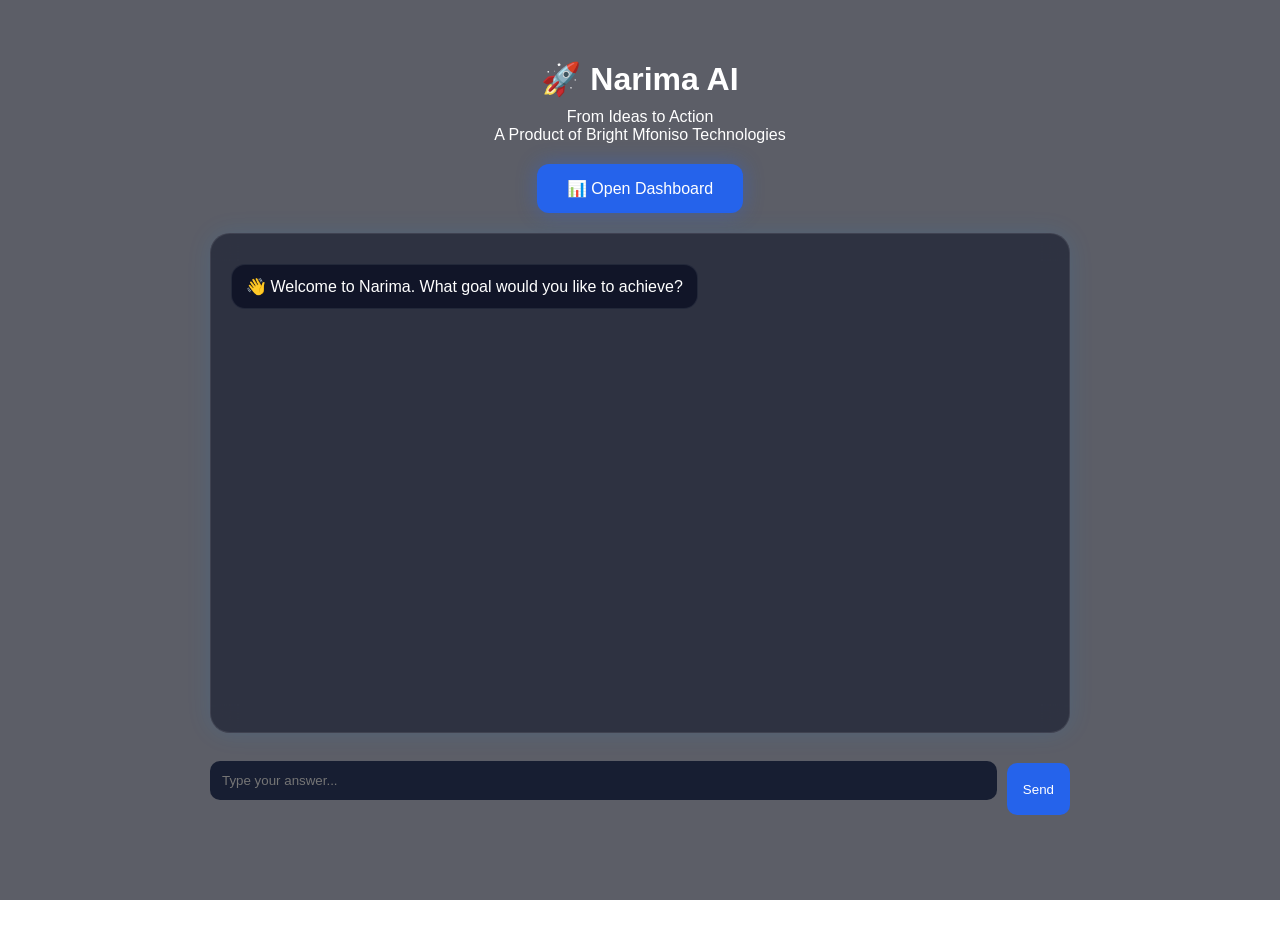
==== chat.html @ 31590241 "Add files via upload" ====
<!DOCTYPE html>
<html lang="en">
<head>
<meta charset="UTF-8">
<meta name="viewport" content="width=device-width, initial-scale=1.0">
<title>Narima AI</title>

<link rel="icon" href="favicon.png">

<link rel="stylesheet" href="style.css">
</head>

<body>

<div class="chat-container">

    <div class="chat-header">

        <h1>🚀 Narima AI</h1>

        <p class="tagline">
            From Ideas to Action
        </p>

        <p class="company">
            A Product of Bright Mfoniso Technologies
        </p>

    </div>

    <div class="dashboard-links">

        <a href="dashboard.html" class="hero-btn">
            📊 Open Dashboard
        </a>

    </div>

    <div id="chat-box">

        <div class="ai-message">

            👋 Welcome to Narima.

            What goal would you like to achieve?

        </div>

    </div>

    <div class="input-area">

        <input
        type="text"
        id="user-input"
        placeholder="Type your answer...">

        <button onclick="sendMessage()">
            Send
        </button>

    </div>

</div>

<script>

let step = 0;
let goalData = {};

function sendMessage(){

const input =
document.getElementById("user-input");

const chatBox =
document.getElementById("chat-box");

if(!input || !chatBox){
console.error("Chat elements missing");
return;
}

let message =
input.value.trim();

if(message === ""){
return;
}

chatBox.innerHTML += `
<div class="user-message">
${message}
</div>
`;

input.value = "";

let reply = "";

/* STEP 1 */

if(step === 0){

goalData.goal = message;

reply =
"💡 Why is achieving this goal important to you personally?";

step = 1;

}

/* STEP 2 */

else if(step === 1){

goalData.reason = message;

reply =
"🏆 If you achieve this goal, what will change in your life?";

step = 2;

}

/* STEP 3 */

else if(step === 2){

goalData.reward = message;

reply =
"📅 When would you like to achieve this goal?";

step = 3;

}

/* STEP 4 */

else if(step === 3){

goalData.deadline = message;

reply =
"⏰ How many hours per week can you dedicate to this goal?";

step = 4;

}

/* STEP 5 */

else if(step === 4){

goalData.hours = message;

reply =
"⚠️ What is the biggest obstacle that could stop you?";

step = 5;

}

/* STEP 6 */

else if(step === 5){

goalData.obstacle = message;

reply =
"🔥 On a scale of 1-10, how committed are you to achieving this goal?";

step = 6;

}

/* FINAL STEP */

else if(step === 6){

goalData.commitment = message;

let goal =
goalData.goal.toLowerCase();

let roadmap = "";

/* ROADMAPS */

if(
goal.includes("coding") ||
goal.includes("developer") ||
goal.includes("programming")
){

roadmap = `
🚀 CODING ROADMAP

Month 1: HTML & CSS

Month 2: JavaScript

Month 3: Build Projects

Month 4: Git & GitHub

Month 5: React

Month 6: Portfolio Development
`;

}

else if(
goal.includes("business") ||
goal.includes("startup")
){

roadmap = `
💼 BUSINESS ROADMAP

Week 1: Market Research

Week 2: Customer Discovery

Week 3: MVP Creation

Week 4: Launch

Week 5: Collect Feedback

Week 6: Improve & Scale
`;

}

else if(
goal.includes("fitness") ||
goal.includes("gym") ||
goal.includes("weight")
){

roadmap = `
💪 FITNESS ROADMAP

Week 1: Build Routine

Week 2: Improve Nutrition

Week 3: Track Workouts

Week 4: Increase Intensity

Week 5: Review Progress

Week 6: Optimize Results
`;

}

else if(
goal.includes("english")
){

roadmap = `
📚 ENGLISH ROADMAP

Week 1: Vocabulary

Week 2: Grammar

Week 3: Listening

Week 4: Speaking

Week 5: Reading

Week 6: Daily Conversations
`;

}

else{

roadmap = `
🎯 SUCCESS ROADMAP

Step 1: Define Goal

Step 2: Break Into Tasks

Step 3: Daily Action

Step 4: Weekly Review

Step 5: Improve & Repeat
`;

}

/* DIFFICULTY */

let difficulty = "Medium";

if(Number(goalData.hours) >= 15){
difficulty = "High";
}
else if(Number(goalData.hours) <= 5){
difficulty = "Low";
}

/* SAVE GOAL */

let goals =
JSON.parse(
localStorage.getItem("narimaGoals")
) || [];

goals.push({

goal: goalData.goal,

reason: goalData.reason,

reward: goalData.reward,

deadline: goalData.deadline,

hours: goalData.hours,

obstacle: goalData.obstacle,

commitment: goalData.commitment,

difficulty: difficulty,

progress: 0,

created:
new Date().toLocaleDateString()

});

localStorage.setItem(
"narimaGoals",
JSON.stringify(goals)
);

reply = `

${roadmap}

✅ GOAL SAVED SUCCESSFULLY

🎯 Goal:
${goalData.goal}

💡 Why It Matters:
${goalData.reason}

🏆 Expected Result:
${goalData.reward}

⚠️ Biggest Obstacle:
${goalData.obstacle}

🔥 Commitment Score:
${goalData.commitment}/10

📊 Difficulty:
${difficulty}

🧠 Narima Advice:

Success comes from consistency, not motivation.

Complete your Weekly Reviews regularly and keep moving forward.

Your dashboard is ready to track your progress.
`;

step = 0;
goalData = {};

}

setTimeout(() => {

chatBox.innerHTML += `
<div class="ai-message">
${reply}
</div>
`;

chatBox.scrollTop =
chatBox.scrollHeight;

}, 500);

}

/* SAFE ENTER KEY */

const userInput =
document.getElementById("user-input");

if(userInput){

userInput.addEventListener("keypress", function(e){

if(e.key === "Enter"){
sendMessage();
}

});

}

</script>

</body>
</html>
---- style.css ----
*{
    margin:0;
    padding:0;
    box-sizing:border-box;
    font-family:Arial,sans-serif;
}

body{
    min-height:100vh;
    position:relative;
    color:white;

    /* Background image (stable in Acode + browsers) */
    background:url("space.jpg") center/cover no-repeat fixed;
}

/* Dark glass overlay (fixed version — no z-index bug) */
body::before{
    content:"";
    position:fixed;
    inset:0;
    background:rgba(5,8,22,0.65);
    backdrop-filter:blur(4px);
    pointer-events:none;
}

/* NAV */
nav{
    display:flex;
    justify-content:space-between;
    align-items:center;
    padding:20px 40px;
    position:relative;
    z-index:1;
}

.logo{
    font-size:24px;
    font-weight:700;
    text-shadow:0 0 20px rgba(0,200,255,.6);
}

.nav-links a{
    color:white;
    text-decoration:none;
    margin-left:20px;
}

/* HERO */
.hero{
    text-align:center;
    padding:120px 20px;
    position:relative;
    z-index:1;
}

.hero h1{
    font-size:55px;
    max-width:700px;
    margin:auto;
    text-shadow:0 0 25px rgba(0,200,255,.4);
}

.hero p{
    max-width:600px;
    margin:20px auto;
    opacity:.85;
    font-size:18px;
}

/* BUTTON */
.hero-btn{
    display:inline-block;
    padding:15px 30px;
    border-radius:12px;
    font-size:16px;
    background:#2563eb;
    color:white;
    text-decoration:none;
    box-shadow:0 0 20px rgba(37,99,235,.4);
    transition:0.2s;
}

.hero-btn:hover{
    opacity:.9;
}

/* FEATURES */
#features{
    padding:80px 20px;
    max-width:1100px;
    margin:auto;
    position:relative;
    z-index:1;
}

#features h2{
    text-align:center;
    margin-bottom:40px;
}

.grid{
    display:grid;
    grid-template-columns:repeat(auto-fit,minmax(250px,1fr));
    gap:20px;
}

.card{
    background:rgba(10,15,35,0.55);
    backdrop-filter:blur(12px);
    border:1px solid rgba(255,255,255,0.08);
    border-radius:20px;
    padding:20px;
    box-shadow:0 0 25px rgba(0,150,255,0.12);
}

/* ABOUT */
#about{
    text-align:center;
    padding:100px 20px;
    max-width:700px;
    margin:auto;
    position:relative;
    z-index:1;
}

/* FOOTER */
footer{
    text-align:center;
    padding:50px;
    opacity:.7;
    position:relative;
    z-index:1;
}

/* CHAT PAGE */
.chat-container{
    max-width:900px;
    margin:40px auto;
    padding:20px;
    position:relative;
    z-index:1;
}

#chat-box{
    height:500px;
    overflow-y:auto;
    padding:20px;
    background:rgba(10,15,35,0.55);
    backdrop-filter:blur(12px);
    border-radius:20px;
    border:1px solid rgba(255,255,255,0.08);
    box-shadow:0 0 25px rgba(0,150,255,0.12);
    margin-bottom:20px;
}

.ai-message,
.user-message{
    padding:12px;
    margin:10px 0;
    border-radius:12px;
}

.ai-message{
    background:#24324f;
}

.user-message{
    background:#2563eb;
    text-align:right;
}

/* INPUT */
.input-area{
    display:flex;
    gap:10px;
}

.input-area input{
    flex:1;
}

input,
select{
    width:100%;
    padding:12px;
    margin-top:8px;
    margin-bottom:15px;
    border-radius:10px;
    border:none;
    background:rgba(16,24,45,.9);
    color:white;
}

/* BUTTON GLOBAL */
button{
    padding:10px 16px;
    border:none;
    border-radius:10px;
    cursor:pointer;
    background:#2563eb;
    color:white;
    margin-top:10px;
}

button:hover{
    opacity:.9;
}

/* TEXT */
a{
    color:#6ecbff;
    text-decoration:none;
}

a:hover{
    text-decoration:underline;
}

h1{
    font-size:2rem;
    margin-bottom:10px;
}
.cta{
    text-align:center;
    padding:100px 20px;
    position:relative;
    z-index:1;
}

.cta h2{
    font-size:32px;
    margin-bottom:10px;
}

.cta p{
    opacity:.8;
    margin-bottom:20px;
}
.chat-header{
    text-align:center;
    margin-bottom:20px;
    position:relative;
    z-index:1;
}

.chat-header h2{
    font-size:28px;
    margin-bottom:5px;
    text-shadow:0 0 20px rgba(0,200,255,.5);
}

#chat-box{
    display:flex;
    flex-direction:column;
    gap:10px;
}

.user-message,
.ai-message{
    max-width:75%;
    padding:12px 14px;
    border-radius:14px;
    word-wrap:break-word;
}

.user-message{
    align-self:flex-end;
    background:#2563eb;
    color:white;
}

.ai-message{
    align-self:flex-start;
    background:rgba(10,15,35,0.8);
    border:1px solid rgba(255,255,255,0.08);
}
.dashboard-links{
display:flex;
justify-content:center;
gap:15px;
margin-bottom:20px;
flex-wrap:wrap;
}

.chat-header{
text-align:center;
margin-bottom:20px;
}
.footer{
    text-align:center;
    padding:20px;
    margin-top:40px;
    color:#888;
    font-size:14px;
}
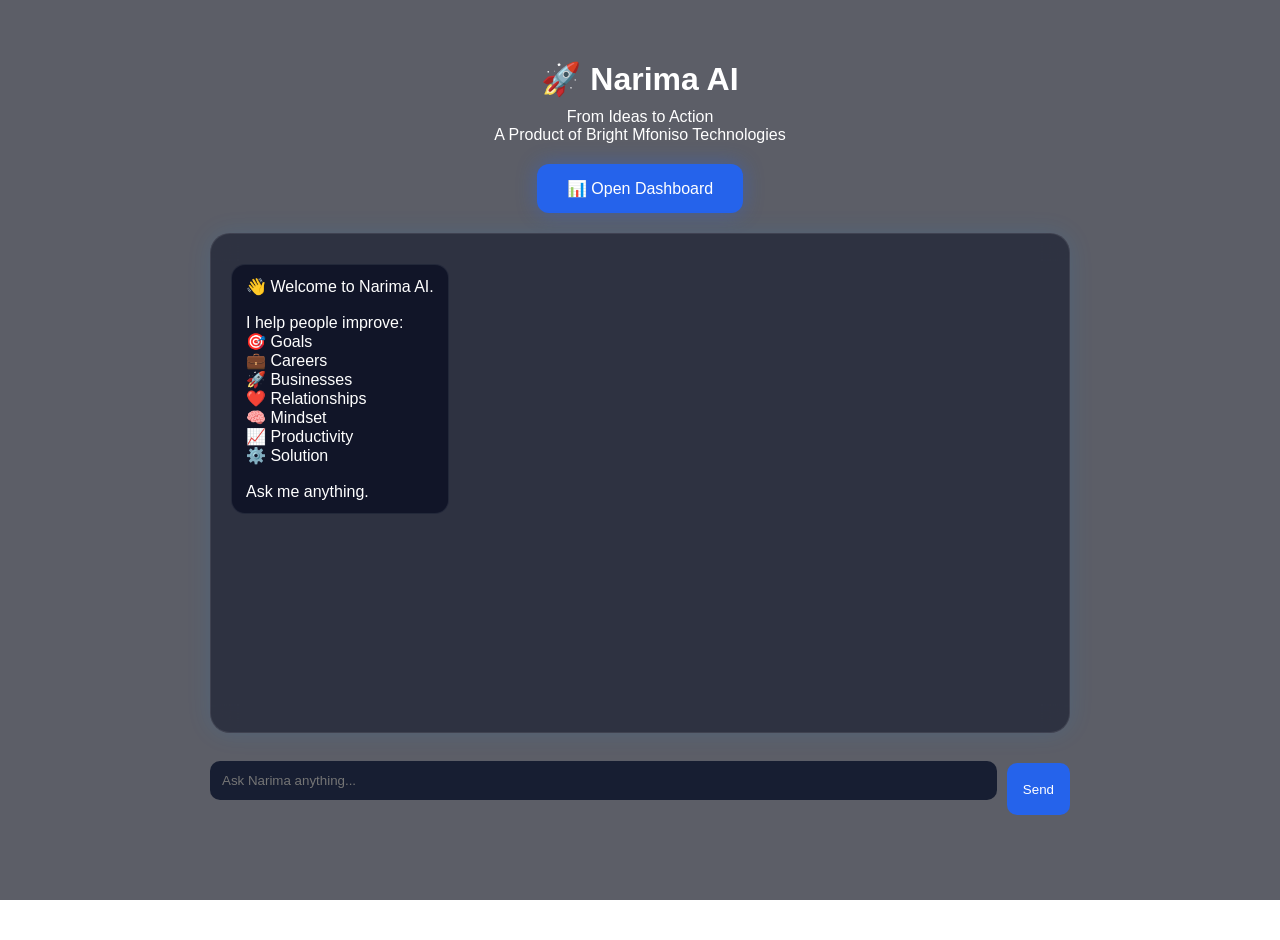
==== commit b8fea551: "Enhance chat UI and user messaging flow Updated chat interface and improved user interaction with cl" ====
--- a/chat.html
+++ b/chat.html
@@ -6,8 +6,8 @@
 <title>Narima AI</title>
 
 <link rel="icon" href="favicon.png">
-
 <link rel="stylesheet" href="style.css">
+
 </head>
 
 <body>
@@ -40,9 +40,23 @@
 
         <div class="ai-message">
 
-            👋 Welcome to Narima.
-
-            What goal would you like to achieve?
+            👋 Welcome to Narima AI.
+
+            <br><br>
+
+            I help people improve:
+
+            <br>🎯 Goals
+            <br>💼 Careers
+            <br>🚀 Businesses
+            <br>❤️ Relationships
+            <br>🧠 Mindset
+            <br>📈 Productivity
+            <br>⚙️ Solution 
+
+            <br><br>
+
+            Ask me anything.
 
         </div>
 
@@ -53,7 +67,7 @@
         <input
         type="text"
         id="user-input"
-        placeholder="Type your answer...">
+        placeholder="Ask Narima anything...">
 
         <button onclick="sendMessage()">
             Send
@@ -65,10 +79,7 @@
 
 <script>
 
-let step = 0;
-let goalData = {};
-
-function sendMessage(){
+async function sendMessage(){
 
 const input =
 document.getElementById("user-input");
@@ -77,11 +88,10 @@
 document.getElementById("chat-box");
 
 if(!input || !chatBox){
-console.error("Chat elements missing");
 return;
 }
 
-let message =
+const message =
 input.value.trim();
 
 if(message === ""){
@@ -96,322 +106,89 @@
 
 input.value = "";
 
-let reply = "";
-
-/* STEP 1 */
-
-if(step === 0){
-
-goalData.goal = message;
-
-reply =
-"💡 Why is achieving this goal important to you personally?";
-
-step = 1;
-
-}
-
-/* STEP 2 */
-
-else if(step === 1){
-
-goalData.reason = message;
-
-reply =
-"🏆 If you achieve this goal, what will change in your life?";
-
-step = 2;
-
-}
-
-/* STEP 3 */
-
-else if(step === 2){
-
-goalData.reward = message;
-
-reply =
-"📅 When would you like to achieve this goal?";
-
-step = 3;
-
-}
-
-/* STEP 4 */
-
-else if(step === 3){
-
-goalData.deadline = message;
-
-reply =
-"⏰ How many hours per week can you dedicate to this goal?";
-
-step = 4;
-
-}
-
-/* STEP 5 */
-
-else if(step === 4){
-
-goalData.hours = message;
-
-reply =
-"⚠️ What is the biggest obstacle that could stop you?";
-
-step = 5;
-
-}
-
-/* STEP 6 */
-
-else if(step === 5){
-
-goalData.obstacle = message;
-
-reply =
-"🔥 On a scale of 1-10, how committed are you to achieving this goal?";
-
-step = 6;
-
-}
-
-/* FINAL STEP */
-
-else if(step === 6){
-
-goalData.commitment = message;
-
-let goal =
-goalData.goal.toLowerCase();
-
-let roadmap = "";
-
-/* ROADMAPS */
-
-if(
-goal.includes("coding") ||
-goal.includes("developer") ||
-goal.includes("programming")
-){
-
-roadmap = `
-🚀 CODING ROADMAP
-
-Month 1: HTML & CSS
-
-Month 2: JavaScript
-
-Month 3: Build Projects
-
-Month 4: Git & GitHub
-
-Month 5: React
-
-Month 6: Portfolio Development
-`;
-
-}
-
-else if(
-goal.includes("business") ||
-goal.includes("startup")
-){
-
-roadmap = `
-💼 BUSINESS ROADMAP
-
-Week 1: Market Research
-
-Week 2: Customer Discovery
-
-Week 3: MVP Creation
-
-Week 4: Launch
-
-Week 5: Collect Feedback
-
-Week 6: Improve & Scale
-`;
-
-}
-
-else if(
-goal.includes("fitness") ||
-goal.includes("gym") ||
-goal.includes("weight")
-){
-
-roadmap = `
-💪 FITNESS ROADMAP
-
-Week 1: Build Routine
-
-Week 2: Improve Nutrition
-
-Week 3: Track Workouts
-
-Week 4: Increase Intensity
-
-Week 5: Review Progress
-
-Week 6: Optimize Results
-`;
-
-}
-
-else if(
-goal.includes("english")
-){
-
-roadmap = `
-📚 ENGLISH ROADMAP
-
-Week 1: Vocabulary
-
-Week 2: Grammar
-
-Week 3: Listening
-
-Week 4: Speaking
-
-Week 5: Reading
-
-Week 6: Daily Conversations
-`;
-
-}
-
-else{
-
-roadmap = `
-🎯 SUCCESS ROADMAP
-
-Step 1: Define Goal
-
-Step 2: Break Into Tasks
-
-Step 3: Daily Action
-
-Step 4: Weekly Review
-
-Step 5: Improve & Repeat
-`;
-
-}
-
-/* DIFFICULTY */
-
-let difficulty = "Medium";
-
-if(Number(goalData.hours) >= 15){
-difficulty = "High";
-}
-else if(Number(goalData.hours) <= 5){
-difficulty = "Low";
-}
-
-/* SAVE GOAL */
-
-let goals =
-JSON.parse(
-localStorage.getItem("narimaGoals")
-) || [];
-
-goals.push({
-
-goal: goalData.goal,
-
-reason: goalData.reason,
-
-reward: goalData.reward,
-
-deadline: goalData.deadline,
-
-hours: goalData.hours,
-
-obstacle: goalData.obstacle,
-
-commitment: goalData.commitment,
-
-difficulty: difficulty,
-
-progress: 0,
-
-created:
-new Date().toLocaleDateString()
-
-});
-
-localStorage.setItem(
-"narimaGoals",
-JSON.stringify(goals)
-);
-
-reply = `
-
-${roadmap}
-
-✅ GOAL SAVED SUCCESSFULLY
-
-🎯 Goal:
-${goalData.goal}
-
-💡 Why It Matters:
-${goalData.reason}
-
-🏆 Expected Result:
-${goalData.reward}
-
-⚠️ Biggest Obstacle:
-${goalData.obstacle}
-
-🔥 Commitment Score:
-${goalData.commitment}/10
-
-📊 Difficulty:
-${difficulty}
-
-🧠 Narima Advice:
-
-Success comes from consistency, not motivation.
-
-Complete your Weekly Reviews regularly and keep moving forward.
-
-Your dashboard is ready to track your progress.
-`;
-
-step = 0;
-goalData = {};
-
-}
-
-setTimeout(() => {
-
-chatBox.innerHTML += `
-<div class="ai-message">
-${reply}
+chatBox.innerHTML += `
+<div class="ai-message" id="thinking">
+🤖 Narima is thinking...
 </div>
 `;
 
 chatBox.scrollTop =
 chatBox.scrollHeight;
 
-}, 500);
-
-}
-
-/* SAFE ENTER KEY */
+try{
+
+const response =
+await fetch("/api/chat", {
+
+method: "POST",
+
+headers: {
+"Content-Type": "application/json"
+},
+
+body: JSON.stringify({
+message: message
+})
+
+});
+
+const data =
+await response.json();
+
+const thinking =
+document.getElementById("thinking");
+
+if(thinking){
+thinking.remove();
+}
+
+chatBox.innerHTML += `
+<div class="ai-message">
+${data.reply || "I couldn't generate a response."}
+</div>
+`;
+
+chatBox.scrollTop =
+chatBox.scrollHeight;
+
+}
+catch(error){
+
+const thinking =
+document.getElementById("thinking");
+
+if(thinking){
+thinking.remove();
+}
+
+chatBox.innerHTML += `
+<div class="ai-message">
+⚠️ Unable to connect to Narima AI.
+Please try again.
+</div>
+`;
+
+console.error(error);
+
+}
+
+}
 
 const userInput =
 document.getElementById("user-input");
 
 if(userInput){
 
-userInput.addEventListener("keypress", function(e){
+userInput.addEventListener(
+"keypress",
+function(e){
 
 if(e.key === "Enter"){
+
+e.preventDefault();
+
 sendMessage();
+
 }
 
 });
@@ -421,4 +198,4 @@
 </script>
 
 </body>
-</html>+</html>
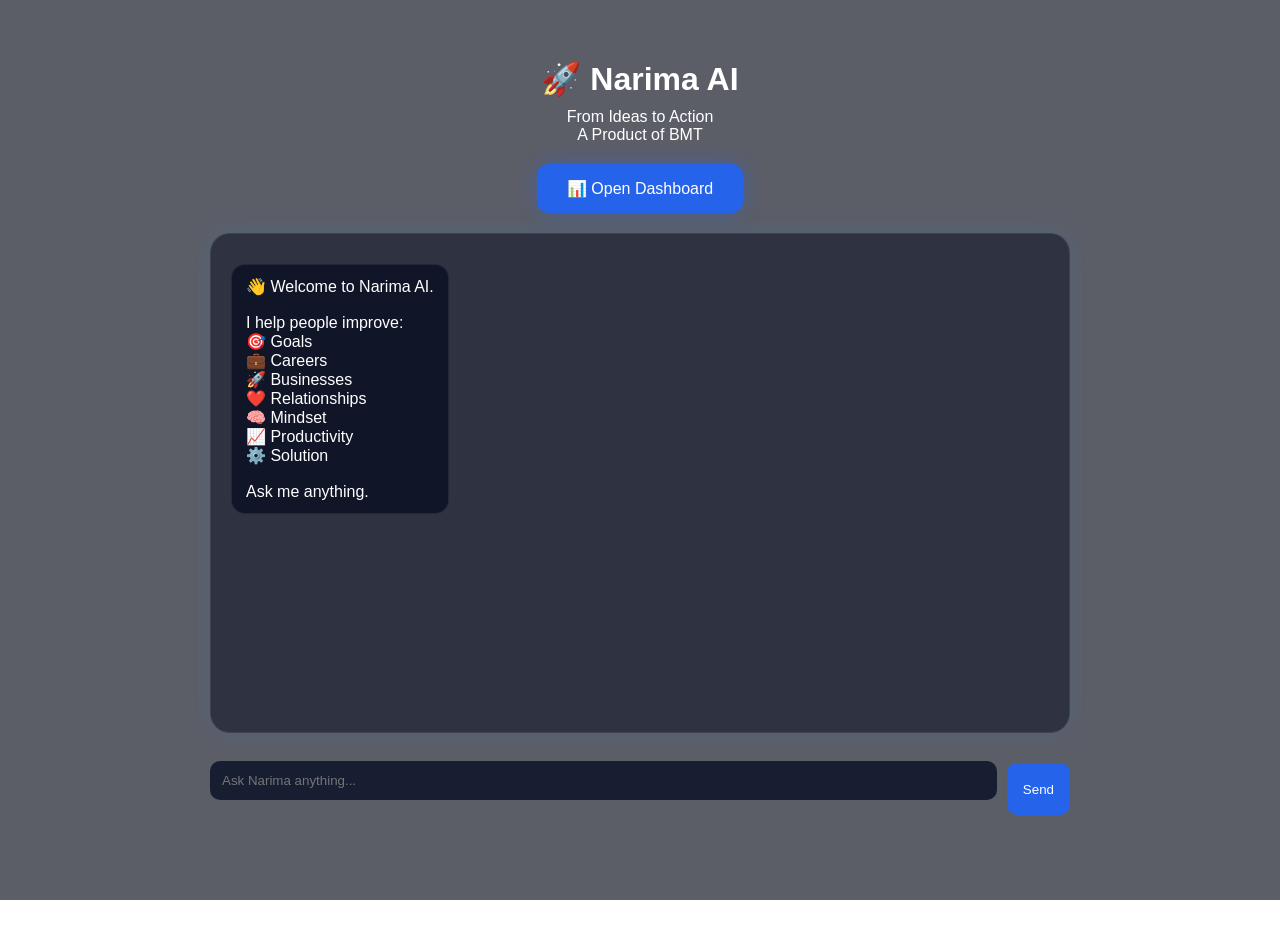
==== commit 34b50169: "Update chat.html" ====
--- a/chat.html
+++ b/chat.html
@@ -23,7 +23,7 @@
         </p>
 
         <p class="company">
-            A Product of Bright Mfoniso Technologies
+            A Product of BMT
         </p>
 
     </div>
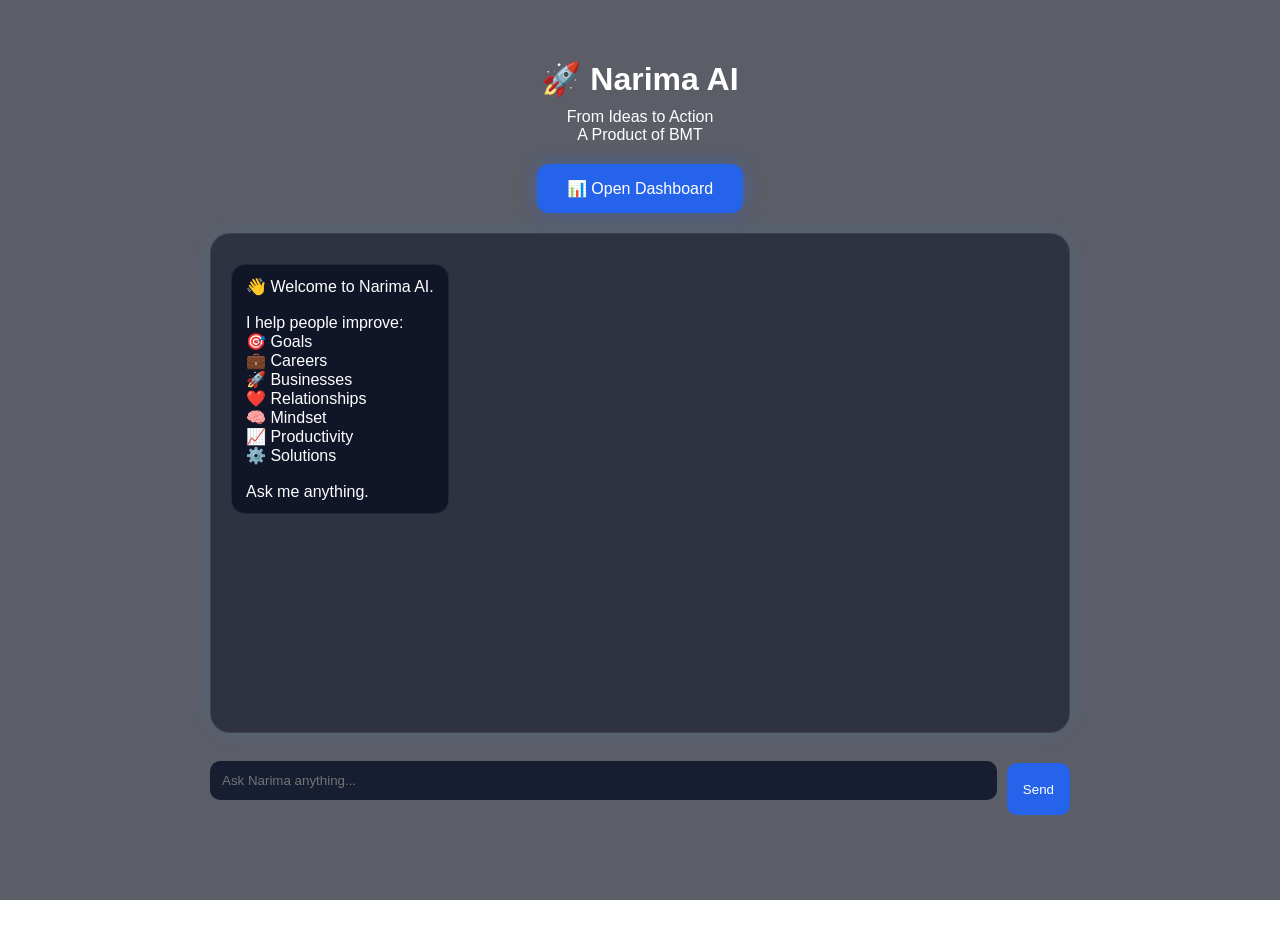
==== commit 53392a7b: "Update chat.html" ====
--- a/chat.html
+++ b/chat.html
@@ -6,6 +6,17 @@
 <title>Narima AI</title>
 
 <link rel="icon" href="favicon.png">
+
+<!-- Google Analytics -->
+<script async src="https://www.googletagmanager.com/gtag/js?id=G-H0ZPTBQQYM"></script>
+<script>
+window.dataLayer = window.dataLayer || [];
+function gtag(){dataLayer.push(arguments);}
+gtag('js', new Date());
+
+gtag('config', 'G-H0ZPTBQQYM');
+</script>
+
 <link rel="stylesheet" href="style.css">
 
 </head>
@@ -52,7 +63,7 @@
             <br>❤️ Relationships
             <br>🧠 Mindset
             <br>📈 Productivity
-            <br>⚙️ Solution 
+            <br>⚙️ Solutions
 
             <br><br>
 
@@ -108,7 +119,7 @@
 
 chatBox.innerHTML += `
 <div class="ai-message" id="thinking">
-🤖 Narima is thinking...
+🎯 Building your action plan...
 </div>
 `;
 
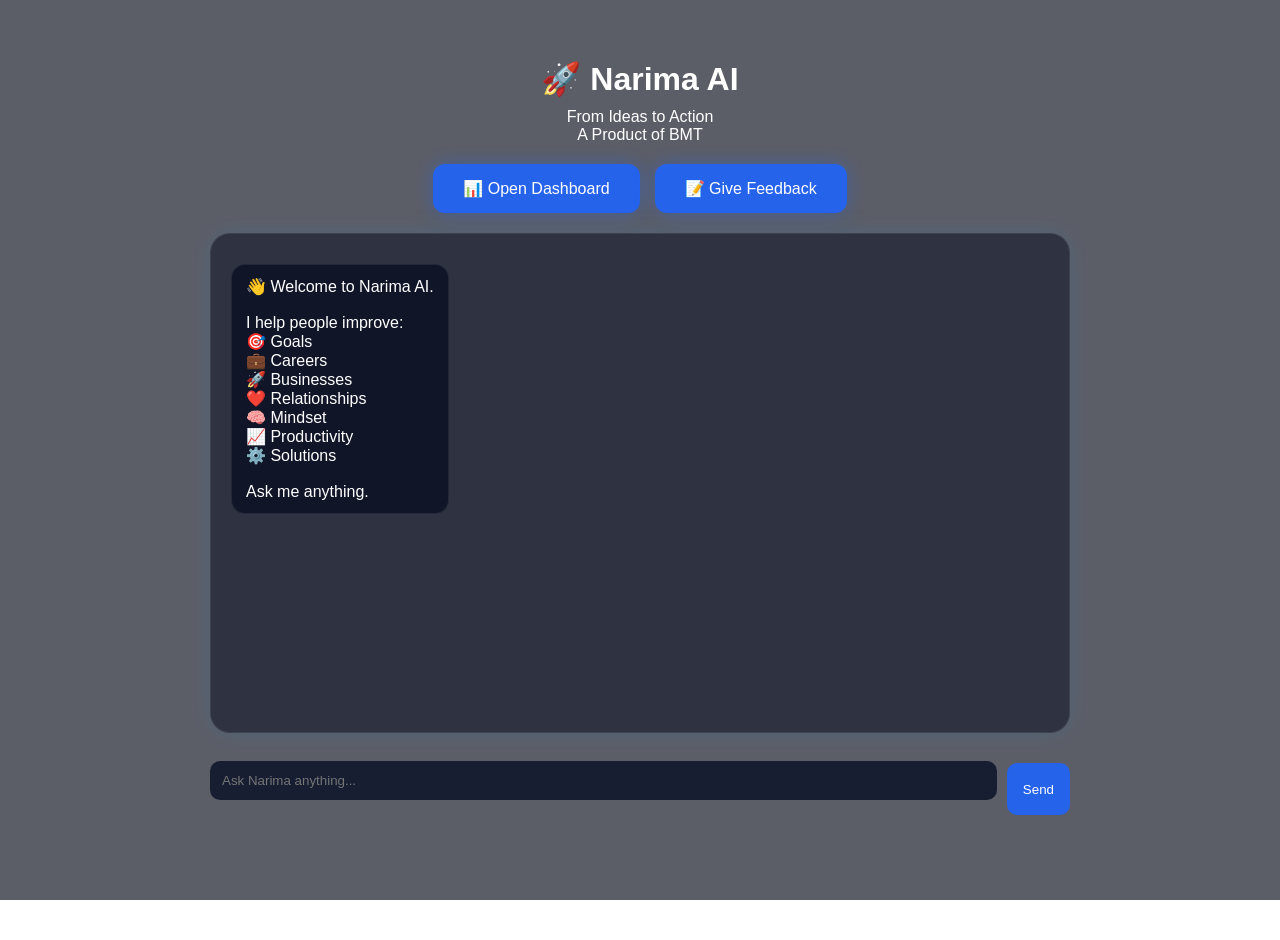
==== commit e3d0d1ff: "Update chat.html" ====
--- a/chat.html
+++ b/chat.html
@@ -43,6 +43,12 @@
 
         <a href="dashboard.html" class="hero-btn">
             📊 Open Dashboard
+        </a>
+
+        <a href="https://docs.google.com/forms/d/e/1FAIpQLSdW-RKnqmMShBco9hgRtopnmVhUi21rzcP43V3wk7STzwuaYQ/viewform"
+           target="_blank"
+           class="hero-btn">
+            📝 Give Feedback
         </a>
 
     </div>
